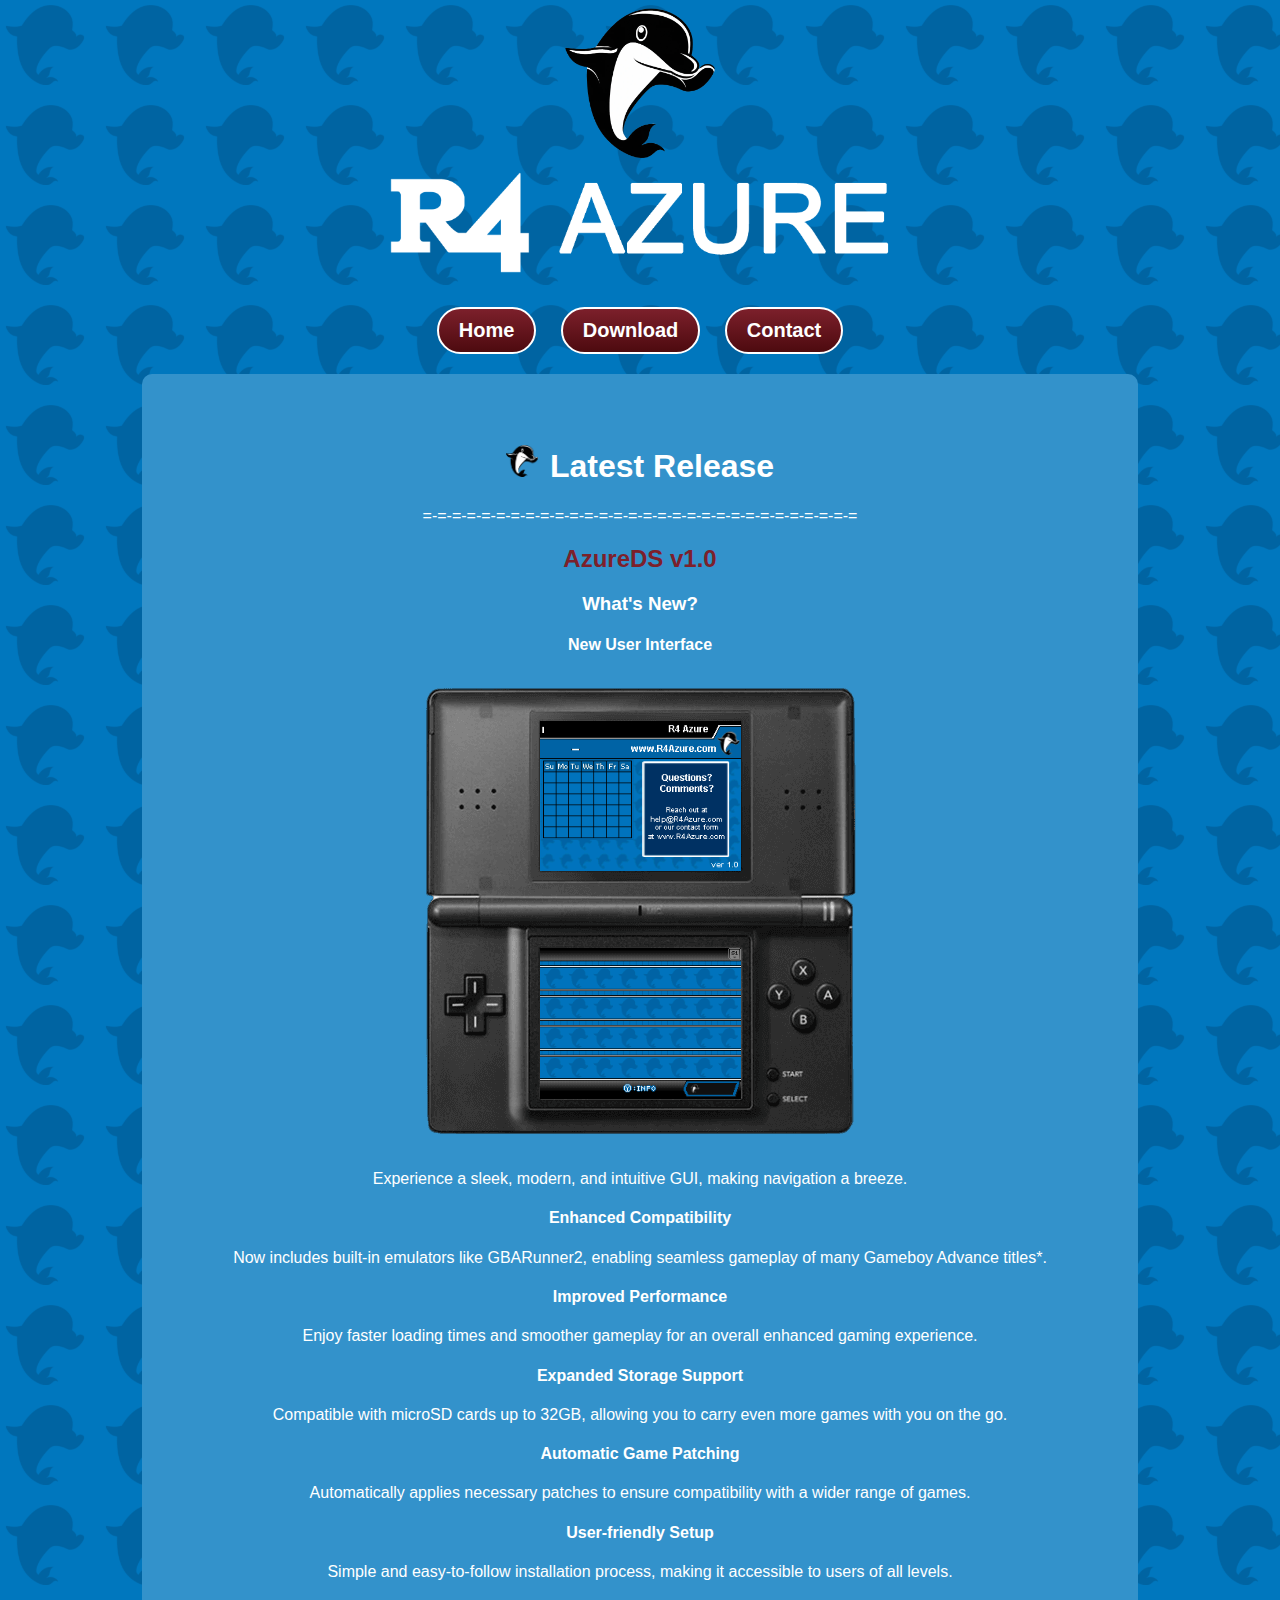
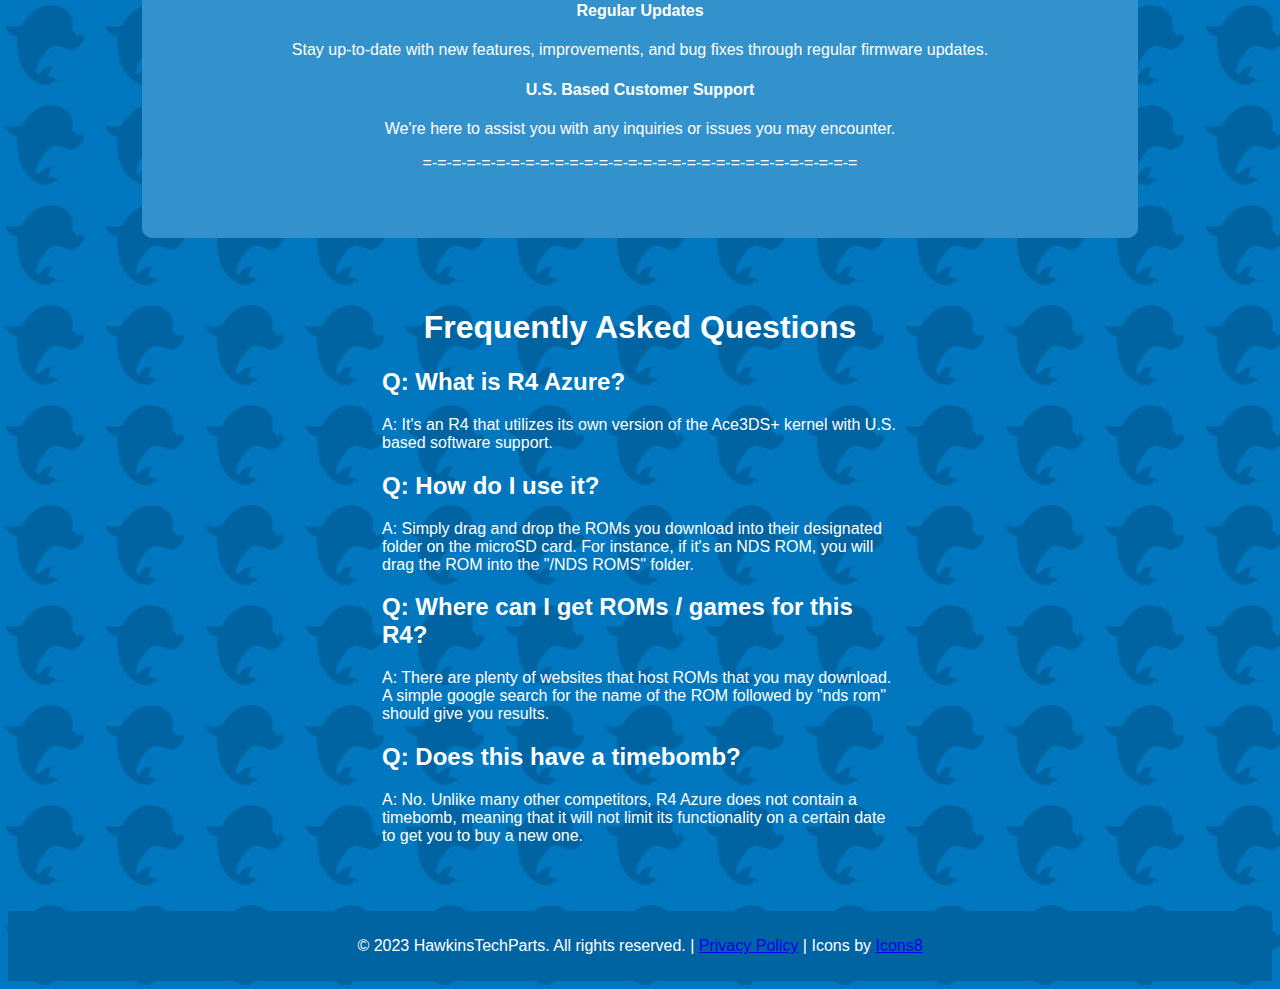
==== index.html @ 731b3a5d "r4AzureFirstPush" ====
<!DOCTYPE html>
<html>

<head>
  <meta charset="UTF-8">
  <title>R4 Azure</title>
  <center>
    <img src="r4_azure_dolphin.png" width="150" height="150" class="dolphin-img">
    <br>
    <img src="r4_azure_title.png" width="500" height="500" class="title-img">
  </center>
</head>

<body>
  <div class="header">
    <div class="tab">Home</div>
    <div class="tab" onclick="download()">Download</div>
    <div class="tab" onclick="contactForm()">Contact</div>
  </div>
  <div class="content" id="content">
  </div>

  <div class="FAQ">
    <center>
      <h1>Frequently Asked Questions</h1>
    </center>
    <h2>Q: What is R4 Azure?</h2>
    <p>A: It's an R4 that utilizes its own version of the Ace3DS+ kernel with U.S. based software support.</p>
    <h2>Q: How do I use it?</h2>
    <p>A: Simply drag and drop the ROMs you download into their designated folder on the microSD card. For instance, if
      it's an NDS ROM, you will drag the ROM into the "/NDS ROMS" folder.</p>
    <h2>Q: Where can I get ROMs / games for this R4?</h2>
    <p>A: There are plenty of websites that host ROMs that you may download. A simple google search for the name of the
      ROM followed by "nds rom" should give you results.</p>
    <h2>Q: Does this have a timebomb?</h2>
    <p>A: No. Unlike many other competitors, R4 Azure does not contain a timebomb, meaning that it will not limit its
      functionality on a certain date to get you to buy a new one.</p>
  </div>

  <div class="footer">
    <p>&copy; 2023 HawkinsTechParts. All rights reserved. | <a href="privacy_policy.html">Privacy Policy</a> | Icons by <a href="https://icons8.com" target="_blank"
        rel="noopener noreferrer">Icons8</a></p>
  </div>

  <link rel="stylesheet" type="text/css" href="desktop-style.css">
  <script src="desktop-script.js"></script>
</body>

</html>
---- desktop-style.css ----
body {
  background-color: #0077be;
     background-image: url('data:image/svg+xml;utf8,<svg xmlns="http://www.w3.org/2000/svg" xmlns:xlink="http://www.w3.org/1999/xlink" width="50" height="50"><image width="40" height="40" xlink:href="[data-uri]" /></svg>');
  background-repeat: repeat;
  background-size: 100px 100px;
  background-position: 5px 5px;
  /* Adds 10px space between each repeated image */
  font-family: Arial;
  color: white;

}

.header {
  text-align: center;
}

.FAQ {
  padding: 50px;
  /* add padding to the content area */
  margin: 0 calc((100vw - 50%) / 2);
  /* add margin to create space between the content area and the tabs */
  color: white;
}

.tab {
  display: inline-block;
  border: 2px solid white;
  border-radius: 50px;
  padding: 10px 20px;
  margin: 20px 10px;
  font-size: 20px;
  font-weight: bold;
  background-image: linear-gradient(to bottom, #7c202b, #4d0a0f);
  color: white;
  text-align: center;
  cursor: pointer;
}

.tab:hover {
  background-color: white;
  background-image: linear-gradient(to bottom, #4d0a0f, #7c202b);
}

.title-img {
  margin: 0 auto;
  max-width: 100%;
  height: auto;
  /*border-radius: 50px;*/
  /*background: linear-gradient(to bottom, #0077be, #1da1f2);*/
  padding: 10px;
  /* add padding to increase space between border and image */
}

.content {
  background-color: rgba(51, 146, 203, 1);
  /* semi-transparent blue background color */
  border-radius: 10px;
  /* rounded corners */
  padding: 50px;
  /* add padding to the content area */
  margin: 0 calc((100vw - 80%) / 2);
  /* add margin to create space between the content area and the tabs */
  color: white;
  white-space: nowrap;
  overflow: hidden;
  text-overflow: ellipsis;
}

.footer {
  background-color: #0064a2;
  color: #ffffff;
  padding: 10px;
  text-align: center;
}

#content {
  text-align: center;
}
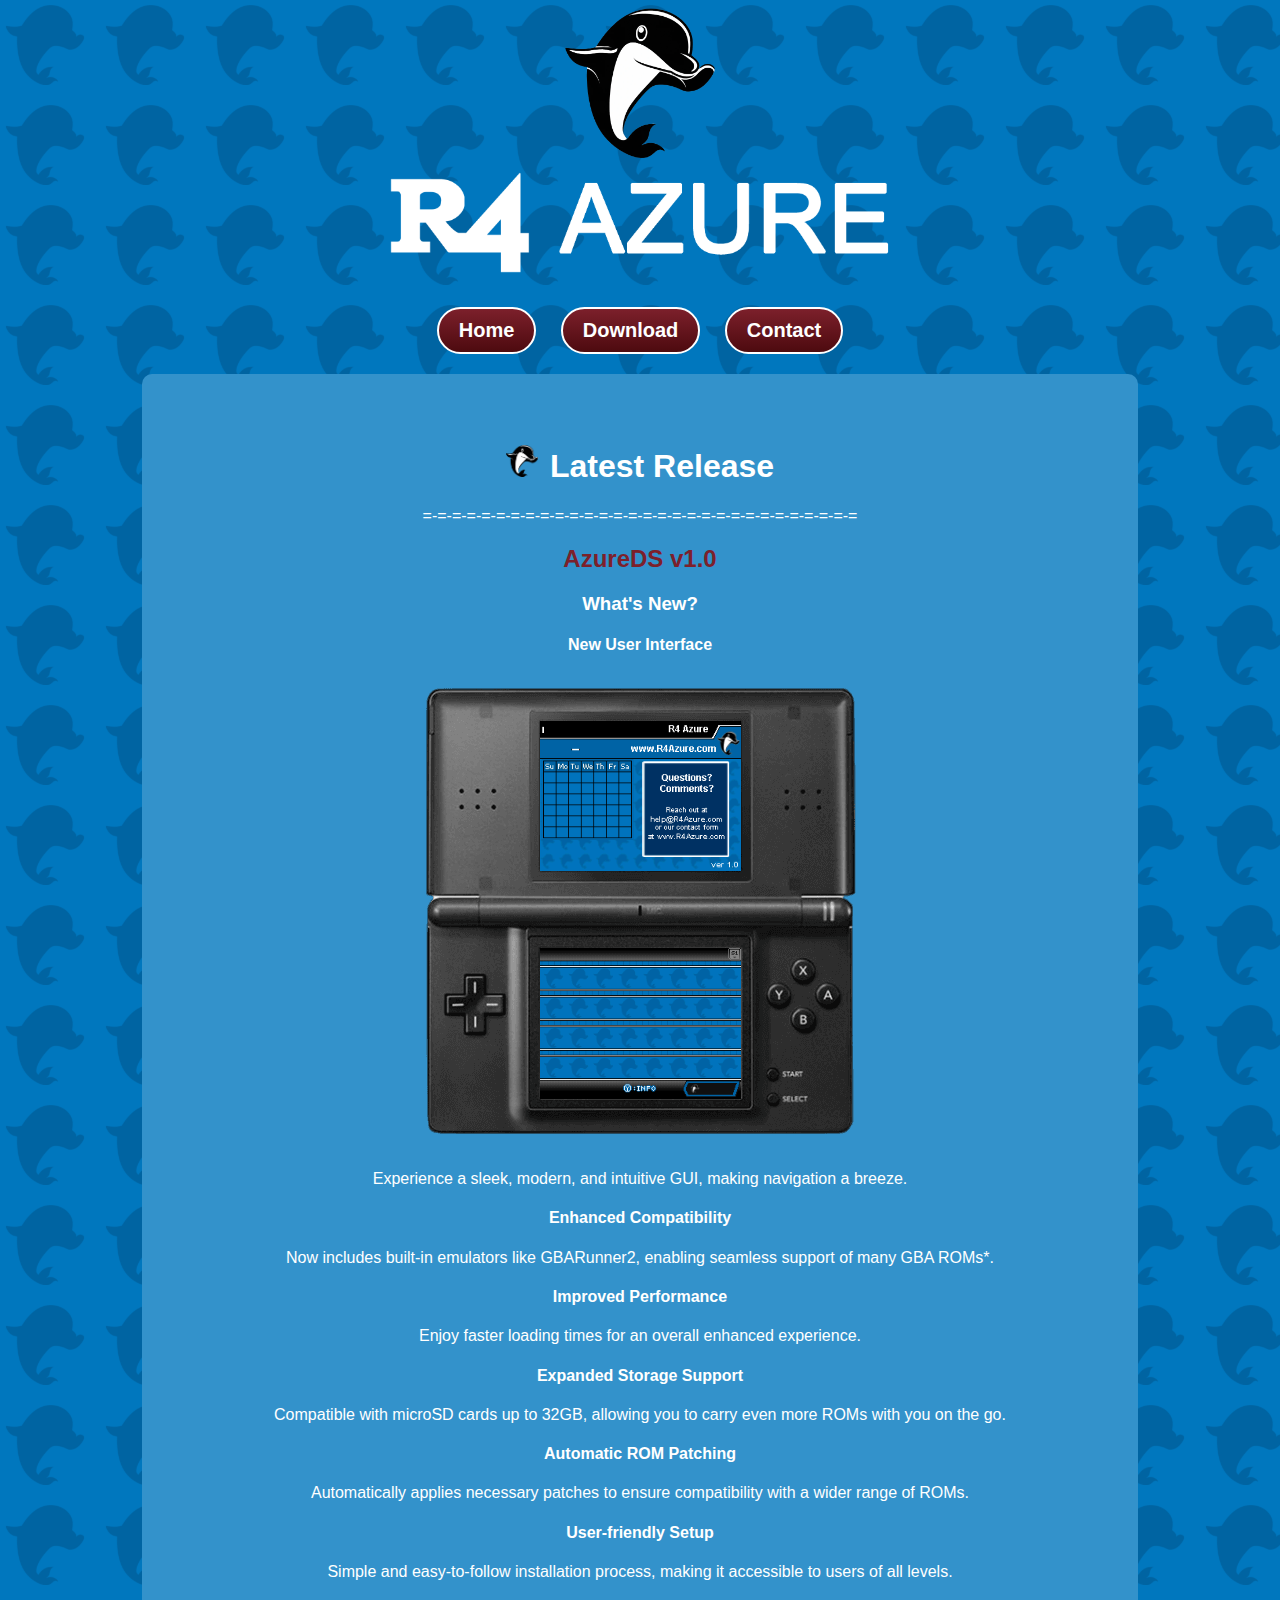
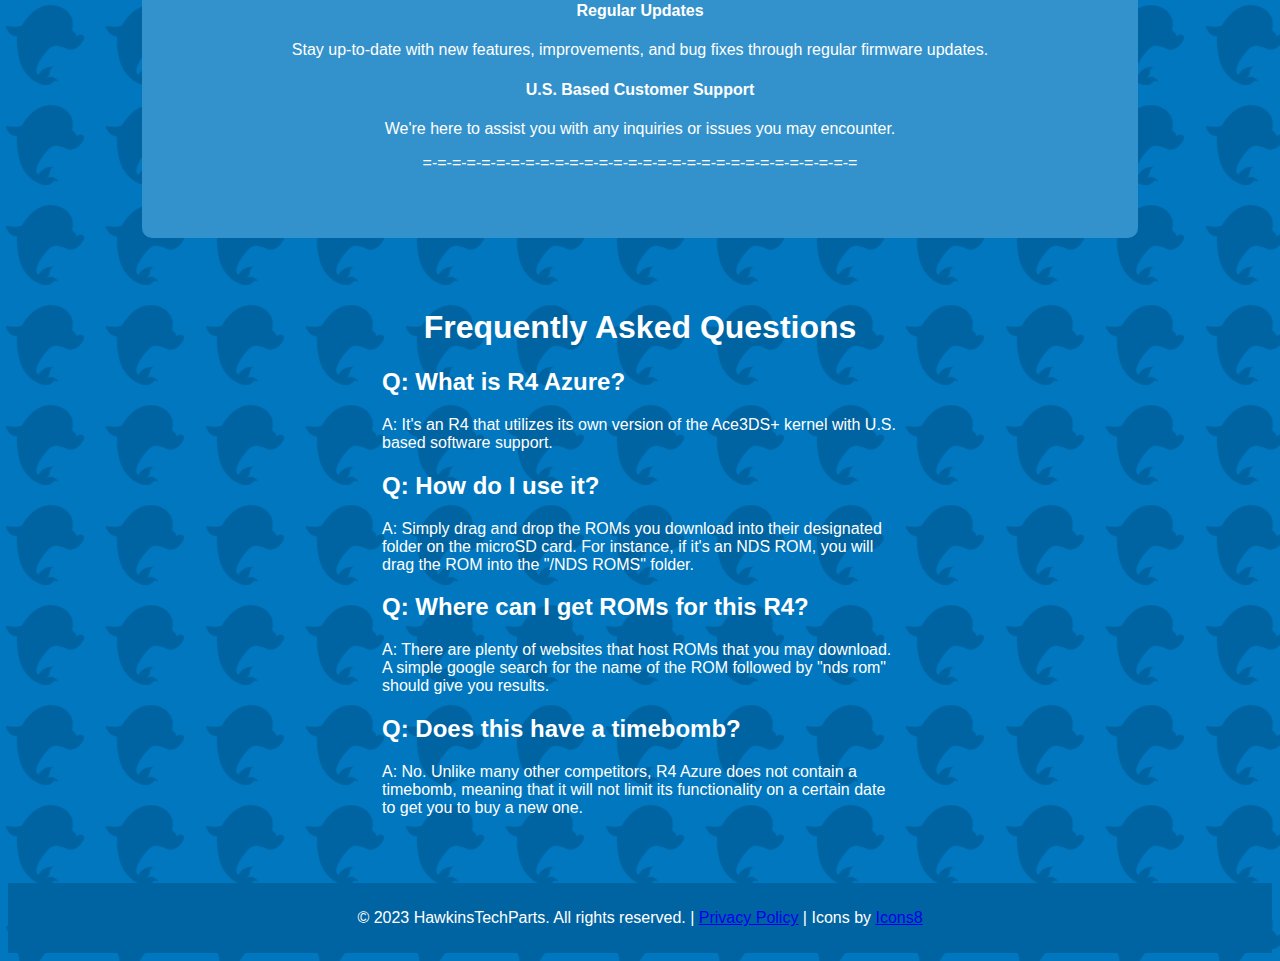
==== commit b4a55fea: "fix: description fixes" ====
--- a/index.html
+++ b/index.html
@@ -29,7 +29,7 @@
     <h2>Q: How do I use it?</h2>
     <p>A: Simply drag and drop the ROMs you download into their designated folder on the microSD card. For instance, if
       it's an NDS ROM, you will drag the ROM into the "/NDS ROMS" folder.</p>
-    <h2>Q: Where can I get ROMs / games for this R4?</h2>
+    <h2>Q: Where can I get ROMs for this R4?</h2>
     <p>A: There are plenty of websites that host ROMs that you may download. A simple google search for the name of the
       ROM followed by "nds rom" should give you results.</p>
     <h2>Q: Does this have a timebomb?</h2>
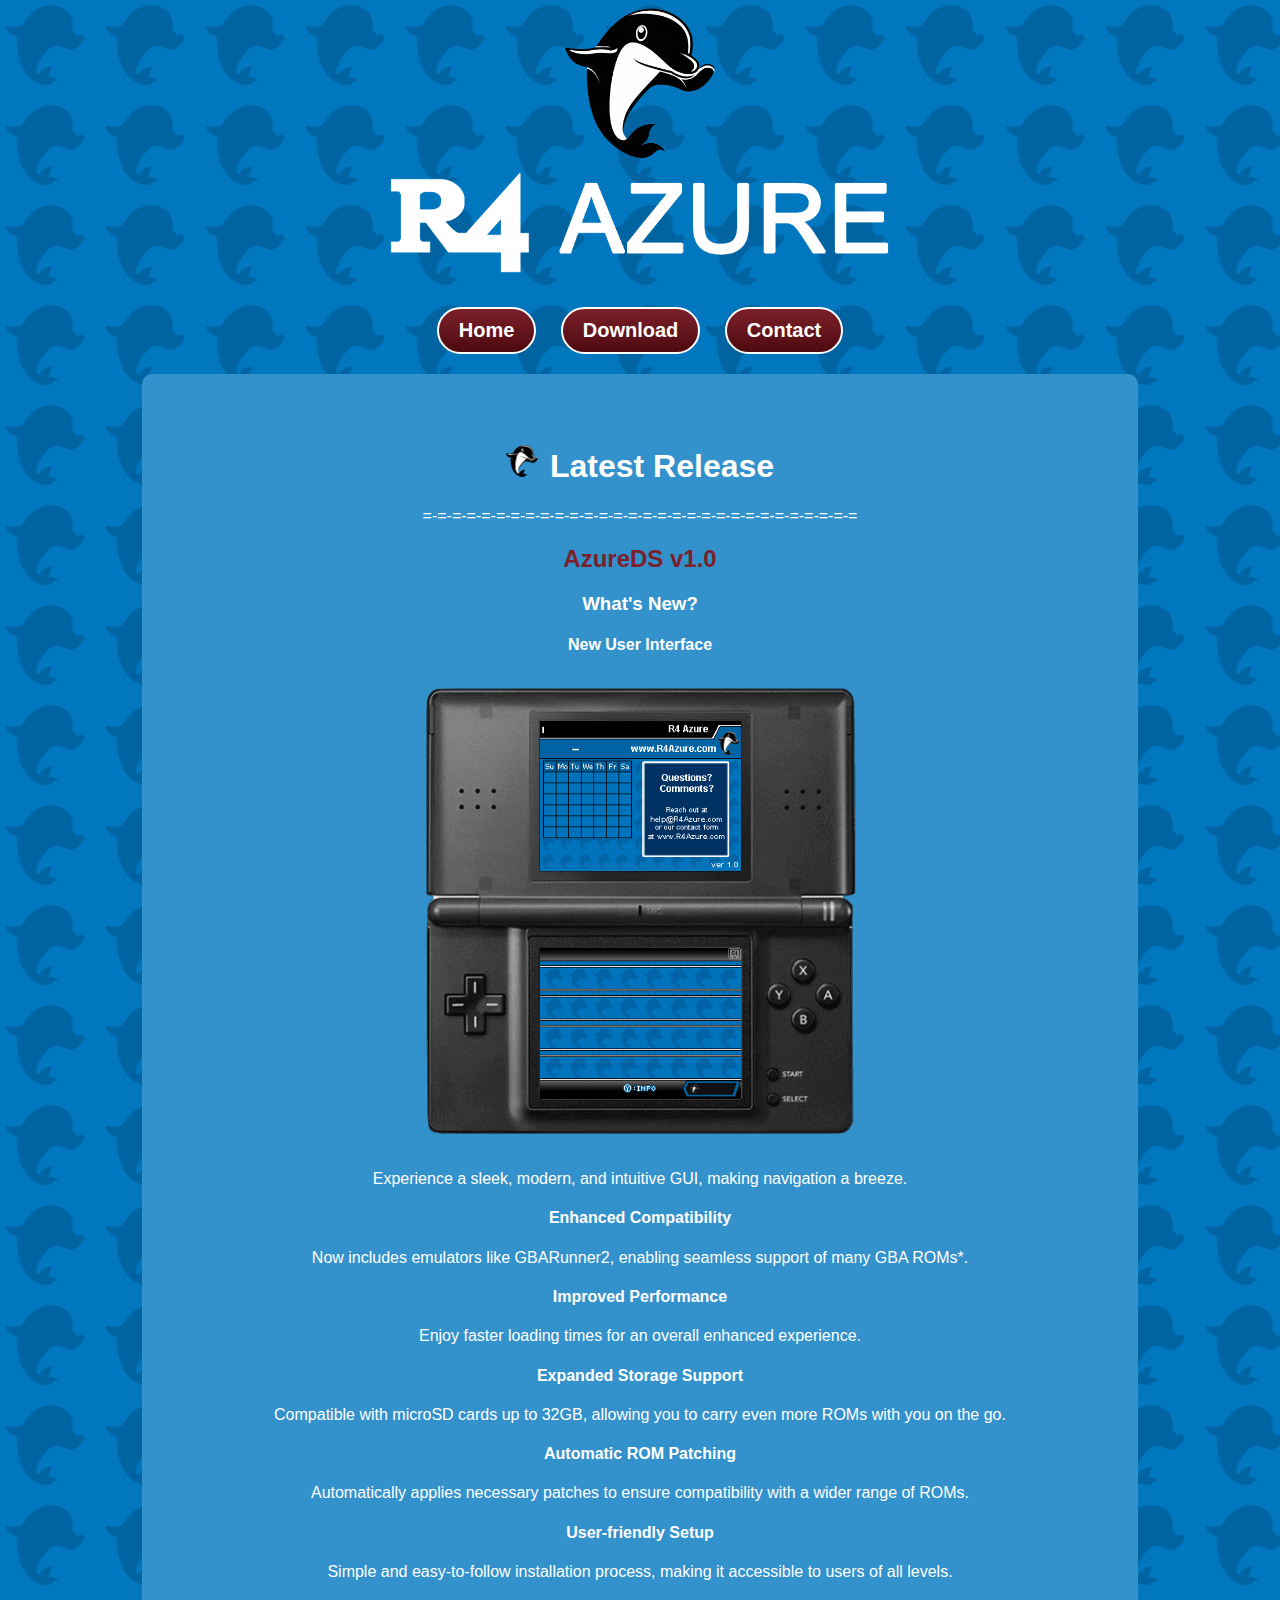
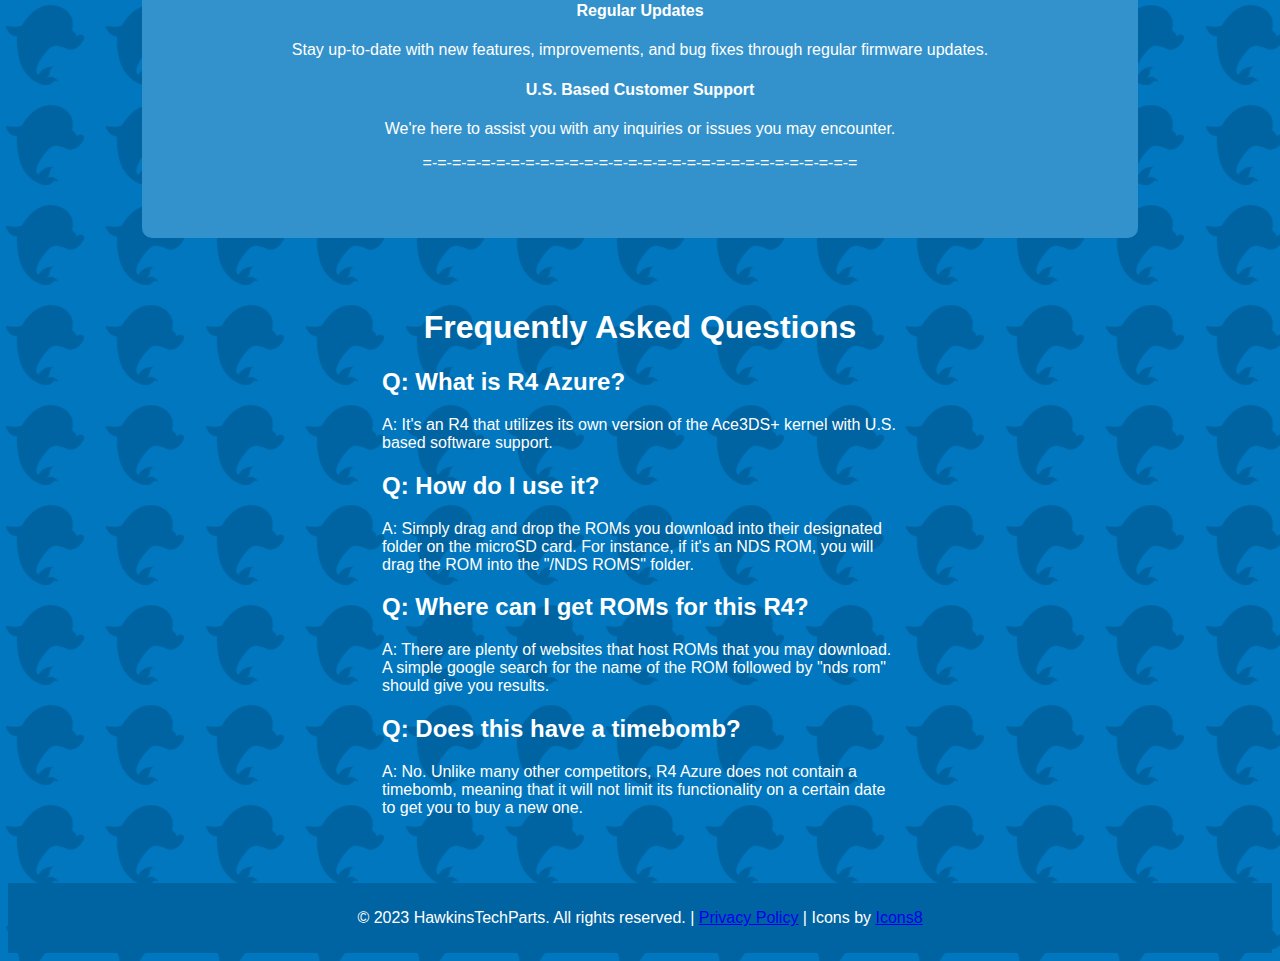
==== commit 099beabb: "chore: added favicon" ====
--- a/index.html
+++ b/index.html
@@ -4,6 +4,7 @@
 <head>
   <meta charset="UTF-8">
   <title>R4 Azure</title>
+  <link rel="icon" type="image/x-icon" href="r4_azure_dolphin.png">
   <center>
     <img src="r4_azure_dolphin.png" width="150" height="150" class="dolphin-img">
     <br>
